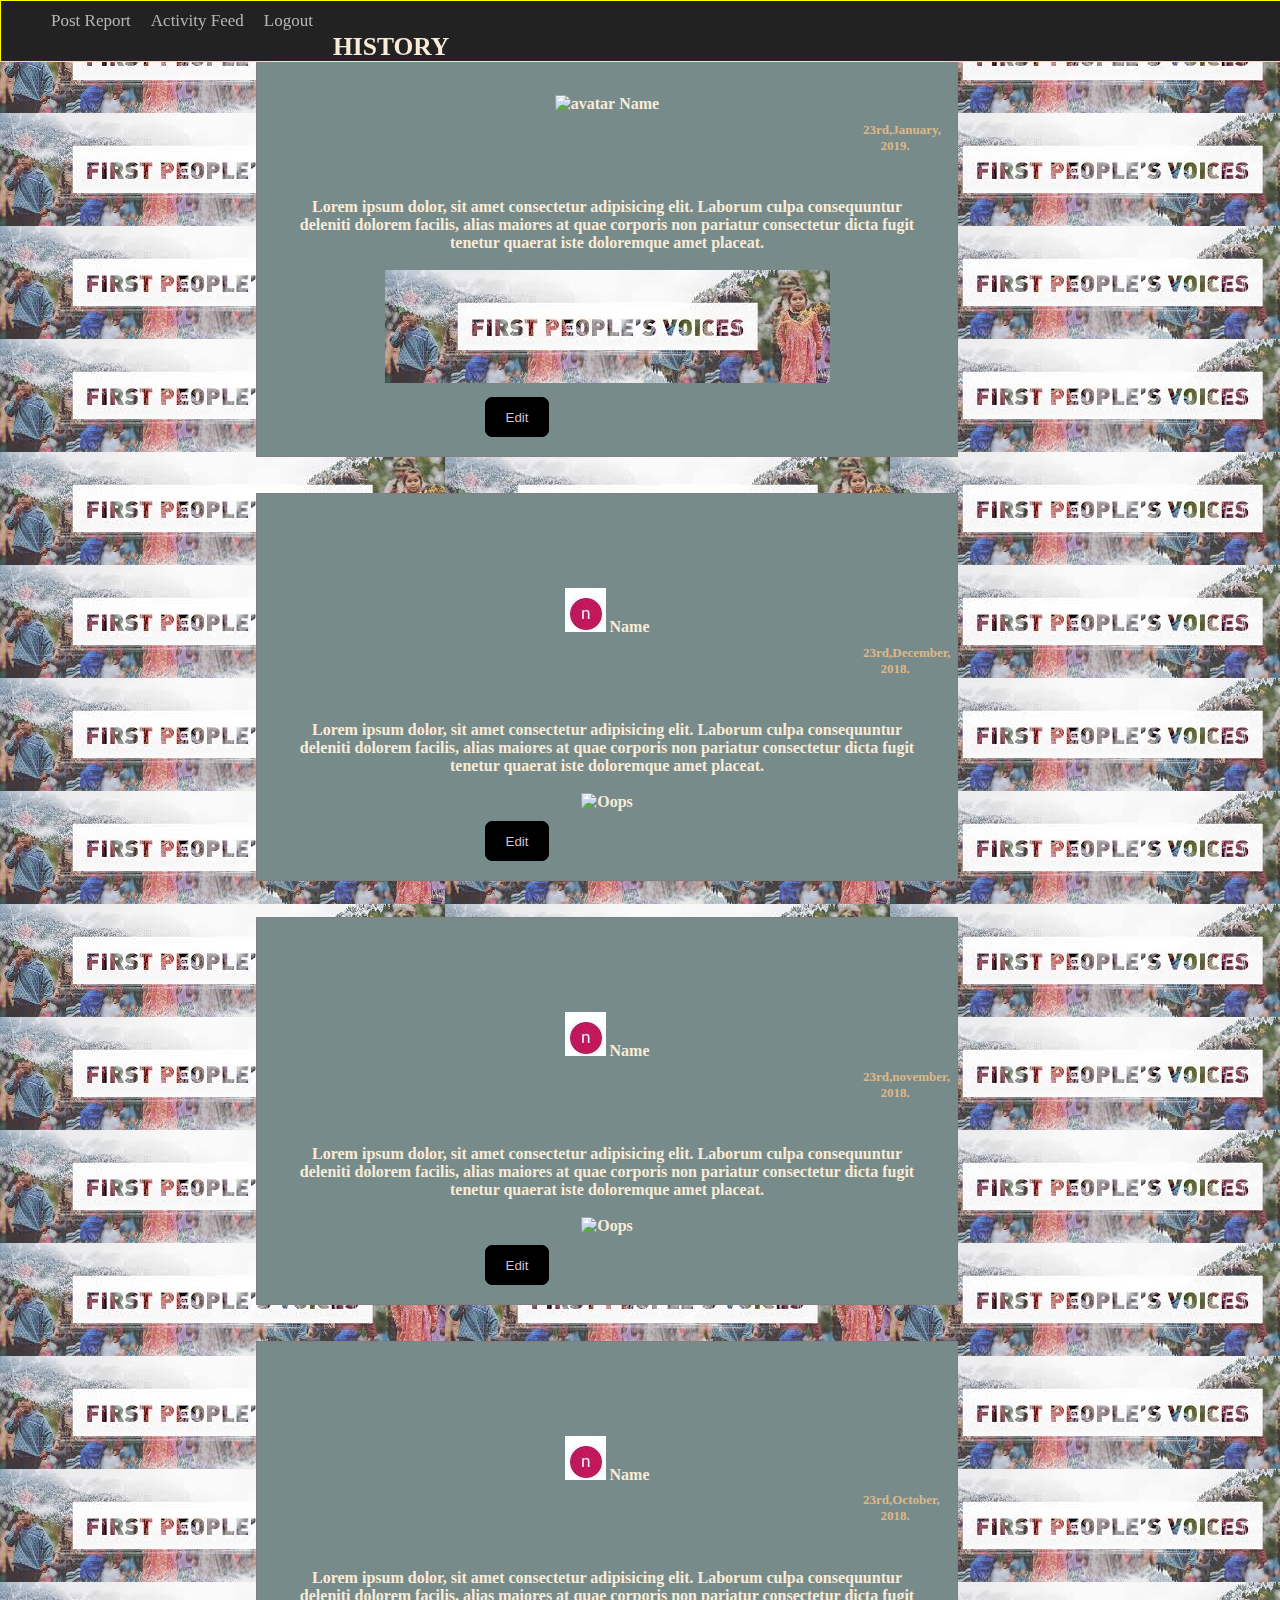
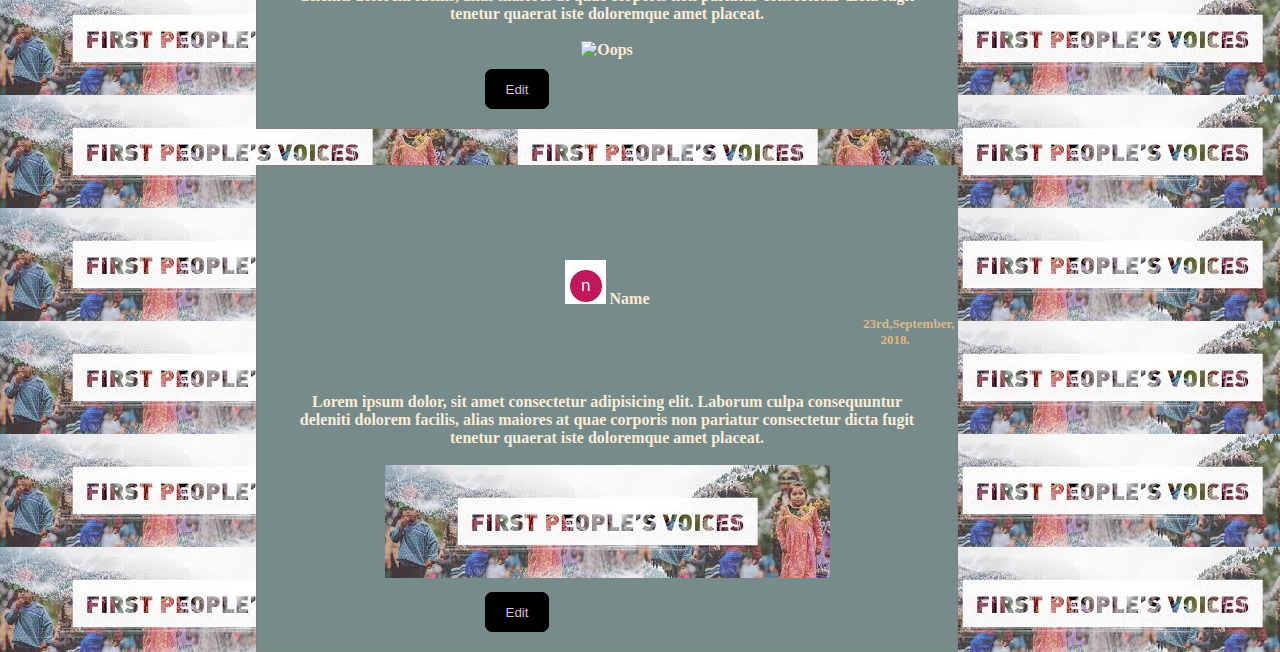
==== UI/active.html @ 14e57657 "adding Ui files to the master to enable the gh-pages display the ui instead of the readme" ====
<!DOCTYPE html>
<html>
<head>
    <meta charset="utf-8" />
    <meta http-equiv="X-UA-Compatible" content="IE=edge">
    <title>User dashboard|iReporter</title>
    <meta name="viewport" content="width=device-width, initial-scale=1">
    <link rel="stylesheet" type="text/css" media="screen" href="css/activity.css" />
    <script src="JS/Geoloacation.js"></script>
</head>
<body style="background-image:url('images/images1.jpg');">
    
        <header>
            <ul class='first'>
                <li id="two"><a href="user_record.html"> Post Report</a></li>
                <li><a href="">Activity Feed</a></li>
                <li id="three"><a href="index.html">Logout</a></li>
                <li id="3"><h2>HISTORY</h2></li>
            </ul>
        </header>
        <div class="four">
            <form >
            
                
                
                      <div class="five">
                        
                        <img src="avatar.JPG" alt="avatar" >
                        <label>Name</label><h1>23rd,January, 2019.</h1><br><br>
                        <p2>Lorem ipsum dolor, sit amet consectetur adipisicing elit. Laborum culpa consequuntur deleniti dolorem facilis, alias maiores at quae corporis non pariatur consectetur dicta fugit tenetur quaerat iste doloremque amet placeat.</p2>
                        <br><br><img src="images/images1.jpg" alt="Oops"><br><br>
                    
                        <div><button class="e">Edit</button></div>
                        
                        

                        
                      </div>
                </form>
        </div><br><br>
        <div class="four">
            <form >
            
                
                
                      <div class="five">
                        
                        <img src="images/avatar.JPG" alt="avatar" >
                        <label>Name</label><h1>23rd,December, 2018.</h1><br><br>
                        <p2>Lorem ipsum dolor, sit amet consectetur adipisicing elit. Laborum culpa consequuntur deleniti dolorem facilis, alias maiores at quae corporis non pariatur consectetur dicta fugit tenetur quaerat iste doloremque amet placeat.</p2>
                        <br><br><img src="" alt="Oops"><br><br>
                    
                        <div><button class="e">Edit</button></div>
                        
                        

                        
                      </div>
                </form>
        </div><br><br>
        <div class="four">
            <form >
            
                
                
                      <div class="five">
                        
                        <img src="images/avatar.JPG" alt="avatar" >
                        <label>Name</label><h1>23rd,november, 2018.</h1><br><br>
                        <p2>Lorem ipsum dolor, sit amet consectetur adipisicing elit. Laborum culpa consequuntur deleniti dolorem facilis, alias maiores at quae corporis non pariatur consectetur dicta fugit tenetur quaerat iste doloremque amet placeat.</p2>
                        <br><br><img src="images2.jpg" alt="Oops"><br><br>
                    
                        <div><a href="user_record.html"><button class="e">Edit</button></a></div>
                        
                        

                        
                      </div>
                </form>
        </div><br><br>
        <div class="four">
            <form >
            
                
                
                      <div class="five">
                        
                        <img src="images/avatar.JPG" alt="avatar" >
                        <label>Name</label><h1>23rd,October, 2018.</h1><br><br>
                        <p2>Lorem ipsum dolor, sit amet consectetur adipisicing elit. Laborum culpa consequuntur deleniti dolorem facilis, alias maiores at quae corporis non pariatur consectetur dicta fugit tenetur quaerat iste doloremque amet placeat.</p2>
                        <br><br><img src="images1.jpg" alt="Oops"><br><br>
                    
                        <div><button class="e">Edit</button></div>
                        
                        

                        
                      </div>
                </form>
        </div><br><br>
        <div class="four">
            <form >
            
                
                
                      <div class="five">
                        
                        <img src="images/avatar.JPG" alt="avatar" >
                        <label>Name</label><h1>23rd,September, 2018.</h1><br><br>
                        <p2>Lorem ipsum dolor, sit amet consectetur adipisicing elit. Laborum culpa consequuntur deleniti dolorem facilis, alias maiores at quae corporis non pariatur consectetur dicta fugit tenetur quaerat iste doloremque amet placeat.</p2>
                        <br><br><img src="images/images1.jpg" alt="Oops"><br><br>
                    
                        <div><button class="e">Edit</button></div>
                        
                        

                        
                      </div>
                </form>
</body>
</html>
---- UI/css/activity.css ----
body,html
{
    padding: 0%;
    font-family: Cambria, Cochin, Georgia, Times, 'Times New Roman', serif;
    color: black;
    margin: 0%;
}

form
{
   
    background-color:rgb(119, 139, 139); /* Black w/opacity/see-through */
    margin-left: 20%;
    font-weight: bold;
    border: 0.51px solid grey;
    height: -16px;
    width: 50%;
    padding: 30px;
    text-align: center;
    
    
}
header
{
    position: fixed;
    width: 100%;
	height: 60px;
	background-color: #222;
    box-shadow: 0 4px 12px rgba(0, 0, 0, 0.01);
    border:yellow solid 1px;
}
.first
{
    width: 900px;
	float: left;
	text-align: right;
	color: #fff;
	font-size: 17px;
	height: 80px;
	list-style: none;
	margin-top: 0; 
}
.first li
{
    float: left;
	padding:10px;
	text-transform: capitalize;
}
.first li:last-child
{
    float: left;
}

.first li ul
{
    height: 150px;
	display: none;
	float: left;
	list-style: none;
	background-color: #333;
	
}

.first a
{
    color: rgb(182, 182, 183);
	text-decoration: none !important;
	float: left;
}

.first li:hover
{
    background-color: rgb(112, 111, 99);
    border-bottom-color: aqua;
}

p
{
    font-style: oblique;
    top: 20%;
    color: antiquewhite;
}
.five{margin-top: 10%;
    position:unset;
    color: antiquewhite;
}

.e  {
	cursor: pointer;
	margin-top: -8px;
	width: 10%;
	margin-bottom: -15px;
	color:thistle;
	border: 1px solid black;
	height: 40px;
	background-color:black;
	padding: 3px;
	text-align: center;
	border-radius:7px;
    margin-left: -180px;
    text-decoration: none;
    opacity: -0.5px;
}
#find{
	cursor: pointer;
	margin-top: -40px;
	width: 10%;
	margin-bottom: -7px;
	color:gold;
	border: 1px solid black;
	height: 40px;
	background-color:gold palevioletred;
	padding: 3px;
	text-align: center;
	border-radius:7px;
	margin-left: 300px;
}
button
{
    color:gold;
    border-radius:7px;
    background-color:gold palevioletred;
    width: 19%;
    padding: 3px;
    

}
h2{
    color: antiquewhite;
    
}
h1{
    color: burlywood;
    margin-left: 90%;
    font-size: 13px;

}
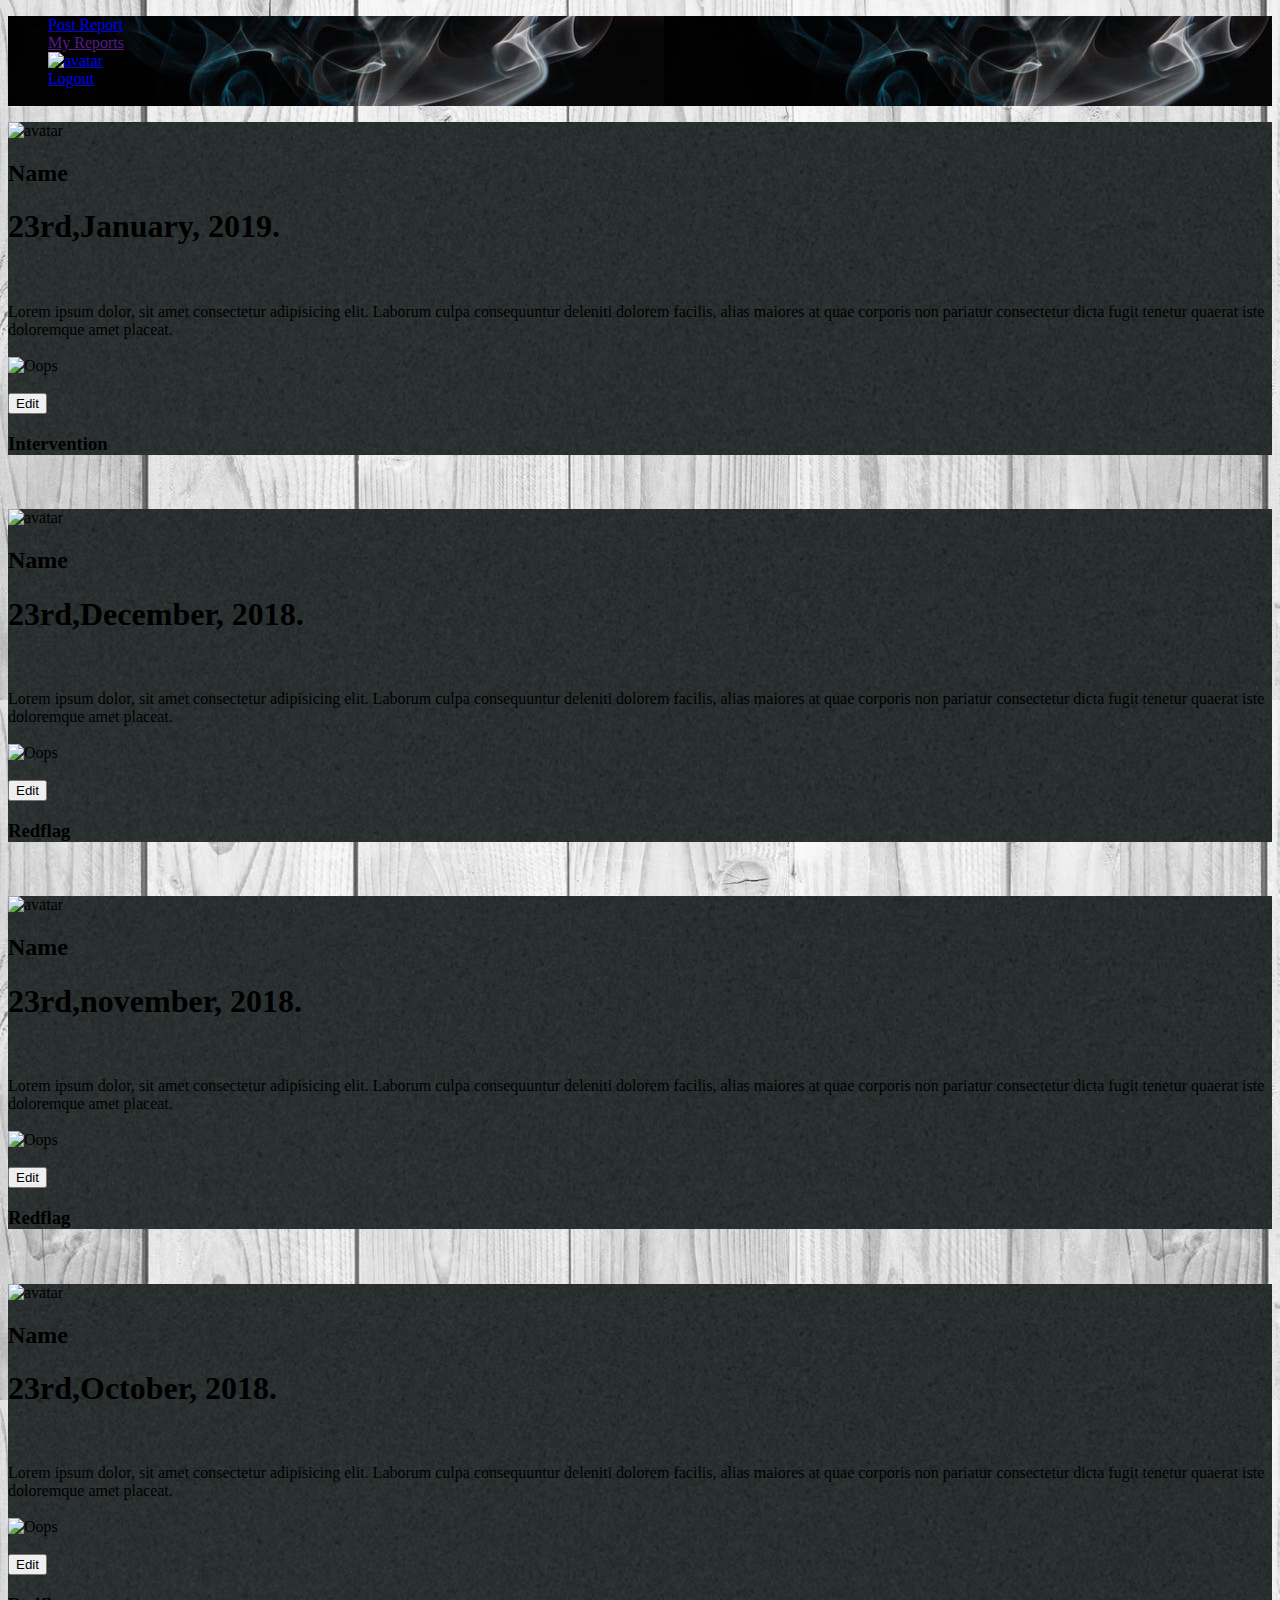
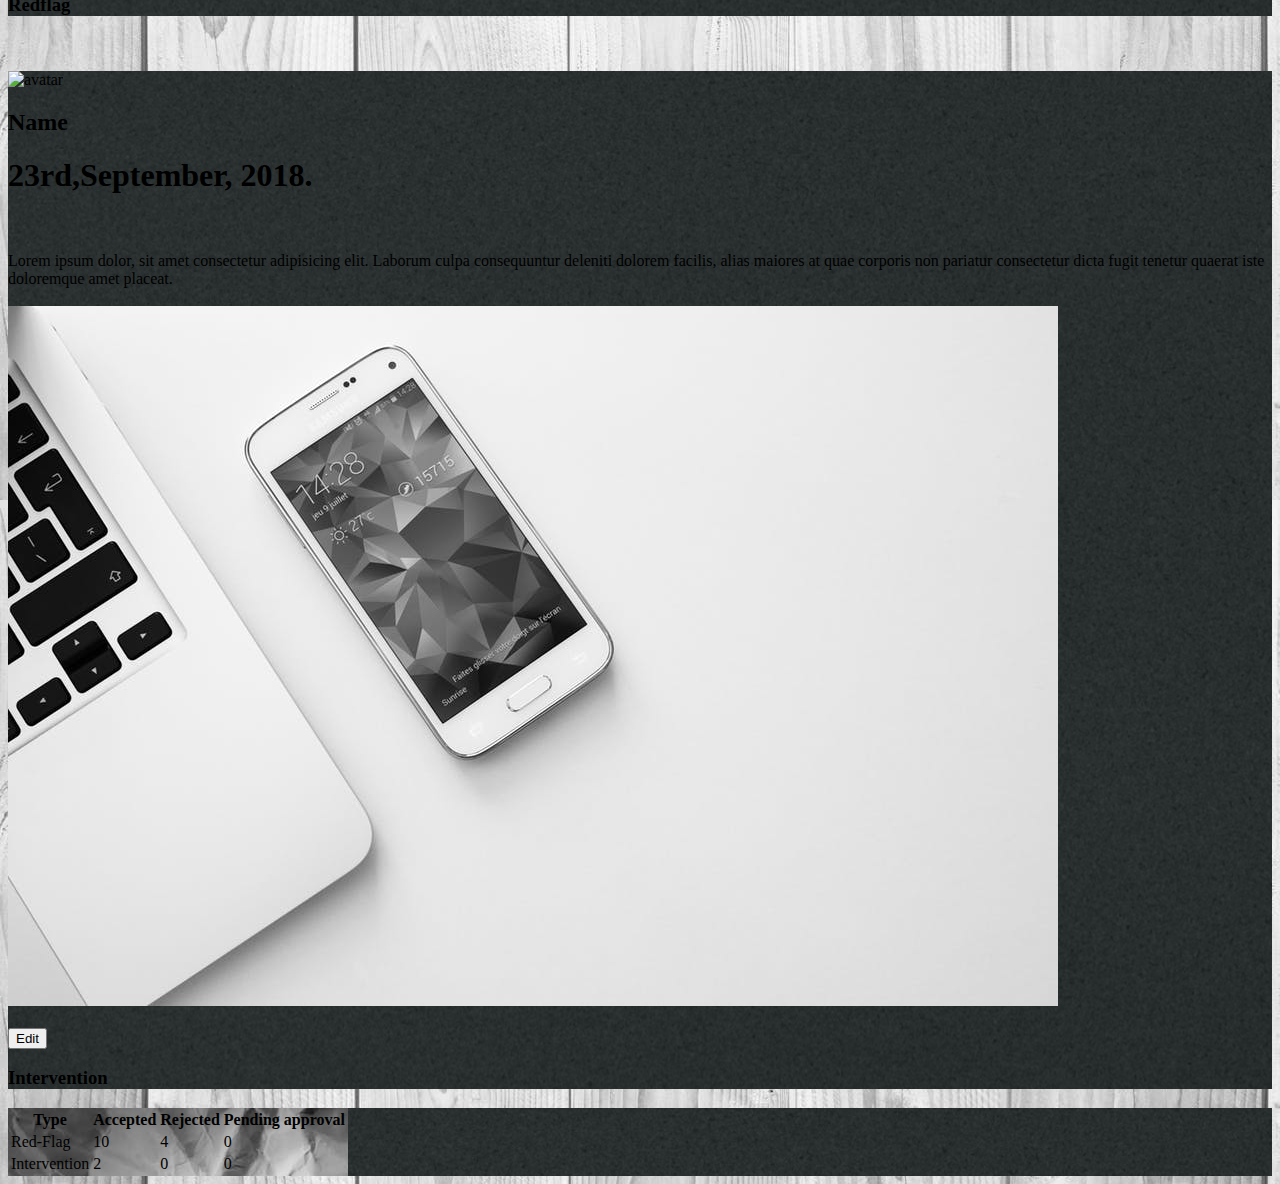
==== commit e4eb6139: "feedback, harmonisng the colors on the activity feed and using same color accent for both signup and" ====
--- a/UI/active.html
+++ b/UI/active.html
@@ -8,29 +8,31 @@
     <link rel="stylesheet" type="text/css" media="screen" href="css/activity.css" />
     <script src="JS/Geoloacation.js"></script>
 </head>
-<body style="background-image:url('images/images1.jpg');">
+<body style="background-image:url('images/wood.jpeg');">
     
-        <header>
+        <header style="background-image:url('images/smoke.jpeg')">
             <ul class='first'>
                 <li id="two"><a href="user_record.html"> Post Report</a></li>
-                <li><a href="">Activity Feed</a></li>
+                <li><a href="">My Reports</a></li>
+                <li><a href="profile.html"><img id="z" src="images/avatar1.png" alt="avatar"  ></a></li>
                 <li id="three"><a href="index.html">Logout</a></li>
-                <li id="3"><h2>HISTORY</h2></li>
+                
+                <h>HISTORY</h>
             </ul>
         </header>
         <div class="four">
-            <form >
+            <form style="background-image:url('images/paper.jpg')">
             
                 
                 
                       <div class="five">
                         
-                        <img src="avatar.JPG" alt="avatar" >
-                        <label>Name</label><h1>23rd,January, 2019.</h1><br><br>
+                        <img id="w" src="images/avatar1.png" alt="avatar"  >
+                        <h2 id="q">Name</h2><h1>23rd,January, 2019.</h1><br><br>
                         <p2>Lorem ipsum dolor, sit amet consectetur adipisicing elit. Laborum culpa consequuntur deleniti dolorem facilis, alias maiores at quae corporis non pariatur consectetur dicta fugit tenetur quaerat iste doloremque amet placeat.</p2>
                         <br><br><img src="images/images1.jpg" alt="Oops"><br><br>
                     
-                        <div><button class="e">Edit</button></div>
+                        <div><button class="e">Edit</button></div><h3>Intervention</h3></form>
                         
                         
 
@@ -39,18 +41,18 @@
                 </form>
         </div><br><br>
         <div class="four">
-            <form >
+            <form style="background-image:url('images/paper.jpg')" >
             
                 
                 
                       <div class="five">
                         
-                        <img src="images/avatar.JPG" alt="avatar" >
-                        <label>Name</label><h1>23rd,December, 2018.</h1><br><br>
+                        <img id="w" src="images/avatar1.png" alt="avatar"  >
+                        <h2 id="q">Name</h2><h1>23rd,December, 2018.</h1><br><br>
                         <p2>Lorem ipsum dolor, sit amet consectetur adipisicing elit. Laborum culpa consequuntur deleniti dolorem facilis, alias maiores at quae corporis non pariatur consectetur dicta fugit tenetur quaerat iste doloremque amet placeat.</p2>
                         <br><br><img src="" alt="Oops"><br><br>
                     
-                        <div><button class="e">Edit</button></div>
+                        <div><button class="e">Edit</button></div><h3>Redflag</h3></form>
                         
                         
 
@@ -59,18 +61,18 @@
                 </form>
         </div><br><br>
         <div class="four">
-            <form >
+            <form style="background-image:url('images/paper.jpg')">
             
                 
                 
                       <div class="five">
                         
-                        <img src="images/avatar.JPG" alt="avatar" >
-                        <label>Name</label><h1>23rd,november, 2018.</h1><br><br>
+                        <img id="w" src="images/avatar1.png" alt="avatar" >
+                        <h2 id="q">Name</h2><h1>23rd,november, 2018.</h1><br><br>
                         <p2>Lorem ipsum dolor, sit amet consectetur adipisicing elit. Laborum culpa consequuntur deleniti dolorem facilis, alias maiores at quae corporis non pariatur consectetur dicta fugit tenetur quaerat iste doloremque amet placeat.</p2>
                         <br><br><img src="images2.jpg" alt="Oops"><br><br>
                     
-                        <div><a href="user_record.html"><button class="e">Edit</button></a></div>
+                        <div><a href="user_record.html"><button class="e">Edit</button></a></div><h3>Redflag</h3></form>
                         
                         
 
@@ -79,18 +81,18 @@
                 </form>
         </div><br><br>
         <div class="four">
-            <form >
+            <form style="background-image:url('images/paper.jpg')">
             
                 
                 
                       <div class="five">
                         
-                        <img src="images/avatar.JPG" alt="avatar" >
-                        <label>Name</label><h1>23rd,October, 2018.</h1><br><br>
+                        <img id="w" src="images/avatar1.png" alt="avatar"  >
+                        <h2 id="q"> Name </h2><h1>23rd,October, 2018.</h1><br><br>
                         <p2>Lorem ipsum dolor, sit amet consectetur adipisicing elit. Laborum culpa consequuntur deleniti dolorem facilis, alias maiores at quae corporis non pariatur consectetur dicta fugit tenetur quaerat iste doloremque amet placeat.</p2>
                         <br><br><img src="images1.jpg" alt="Oops"><br><br>
                     
-                        <div><button class="e">Edit</button></div>
+                        <div><button class="e">Edit</button></div> <form id="t"><h3>Redflag</h3></form>
                         
                         
 
@@ -99,23 +101,37 @@
                 </form>
         </div><br><br>
         <div class="four">
-            <form >
+            <form style="background-image:url('images/paper.jpg')">
             
                 
                 
                       <div class="five">
                         
-                        <img src="images/avatar.JPG" alt="avatar" >
-                        <label>Name</label><h1>23rd,September, 2018.</h1><br><br>
-                        <p2>Lorem ipsum dolor, sit amet consectetur adipisicing elit. Laborum culpa consequuntur deleniti dolorem facilis, alias maiores at quae corporis non pariatur consectetur dicta fugit tenetur quaerat iste doloremque amet placeat.</p2>
-                        <br><br><img src="images/images1.jpg" alt="Oops"><br><br>
+                        <img id="w" src="images/avatar1.png" alt="avatar" >
+                        <h2 id="q">Name</h2><h1>23rd,September, 2018.</h1><br><br>
+                        <p2 id="l">Lorem ipsum dolor, sit amet consectetur adipisicing elit. Laborum culpa consequuntur deleniti dolorem facilis, alias maiores at quae corporis non pariatur consectetur dicta fugit tenetur quaerat iste doloremque amet placeat.</p2>
+                        <br><br><img id="y" src="images/laptop.jpeg" alt="Oops"><br><br>
                     
-                        <div><button class="e">Edit</button></div>
+                        <div><button class="e">Edit</button></div><h3>Intervention</h3></form>
                         
                         
 
                         
                       </div>
                 </form>
+                <div class="other">
+                <form id = "table" style="background-image:url('images/paper.jpg')">
+                    <table style="background-image:url('images/paper.jpeg')">
+                            <tr><th>Type</th><th>Accepted</th><th>Rejected</th><th>Pending approval</th></tr>
+                            <tr><td>Red-Flag</td><td>10</td><td>4</td><td>0</td></tr>
+                            <tr><td>Intervention</td><td>2</td><td>0</td><td>0</td></tr>
+                            
+
+                    </table>
+                      
+
+                      
+                    </div>
+              </form>
 </body>
 </html>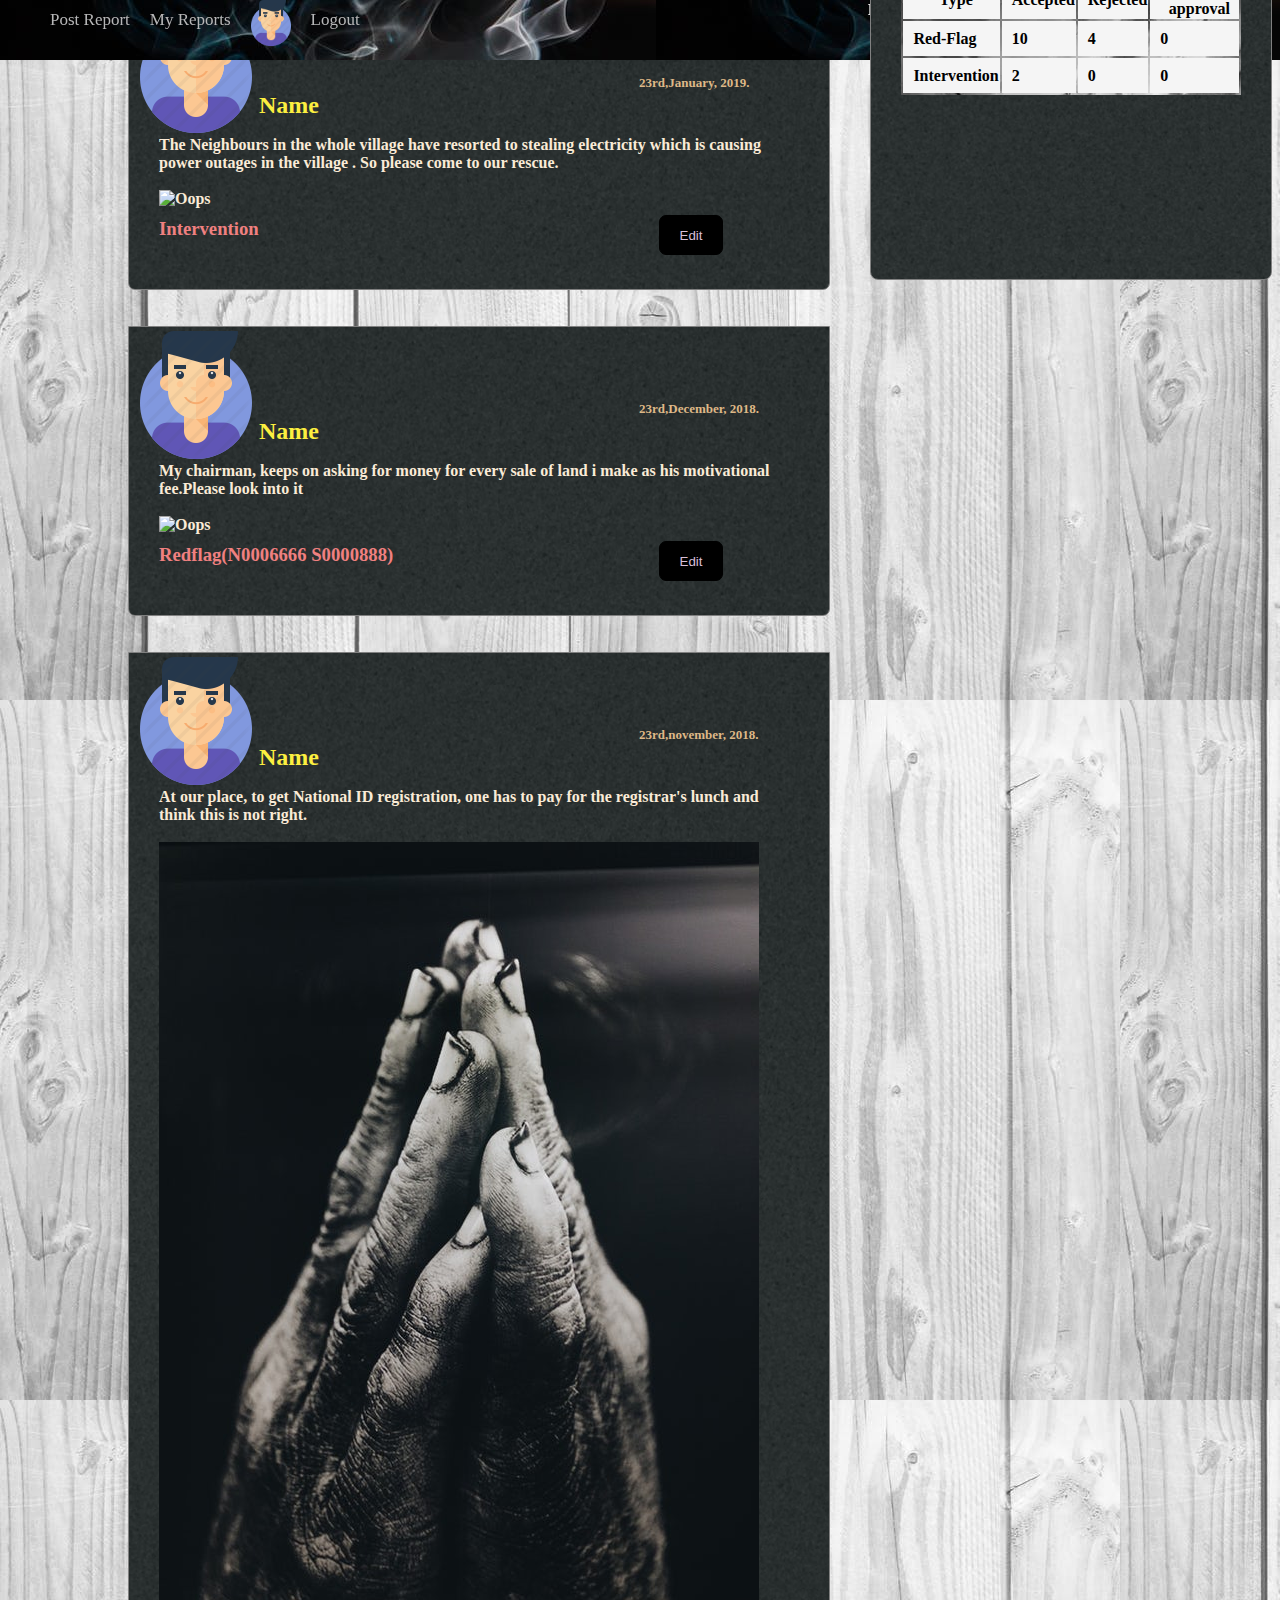
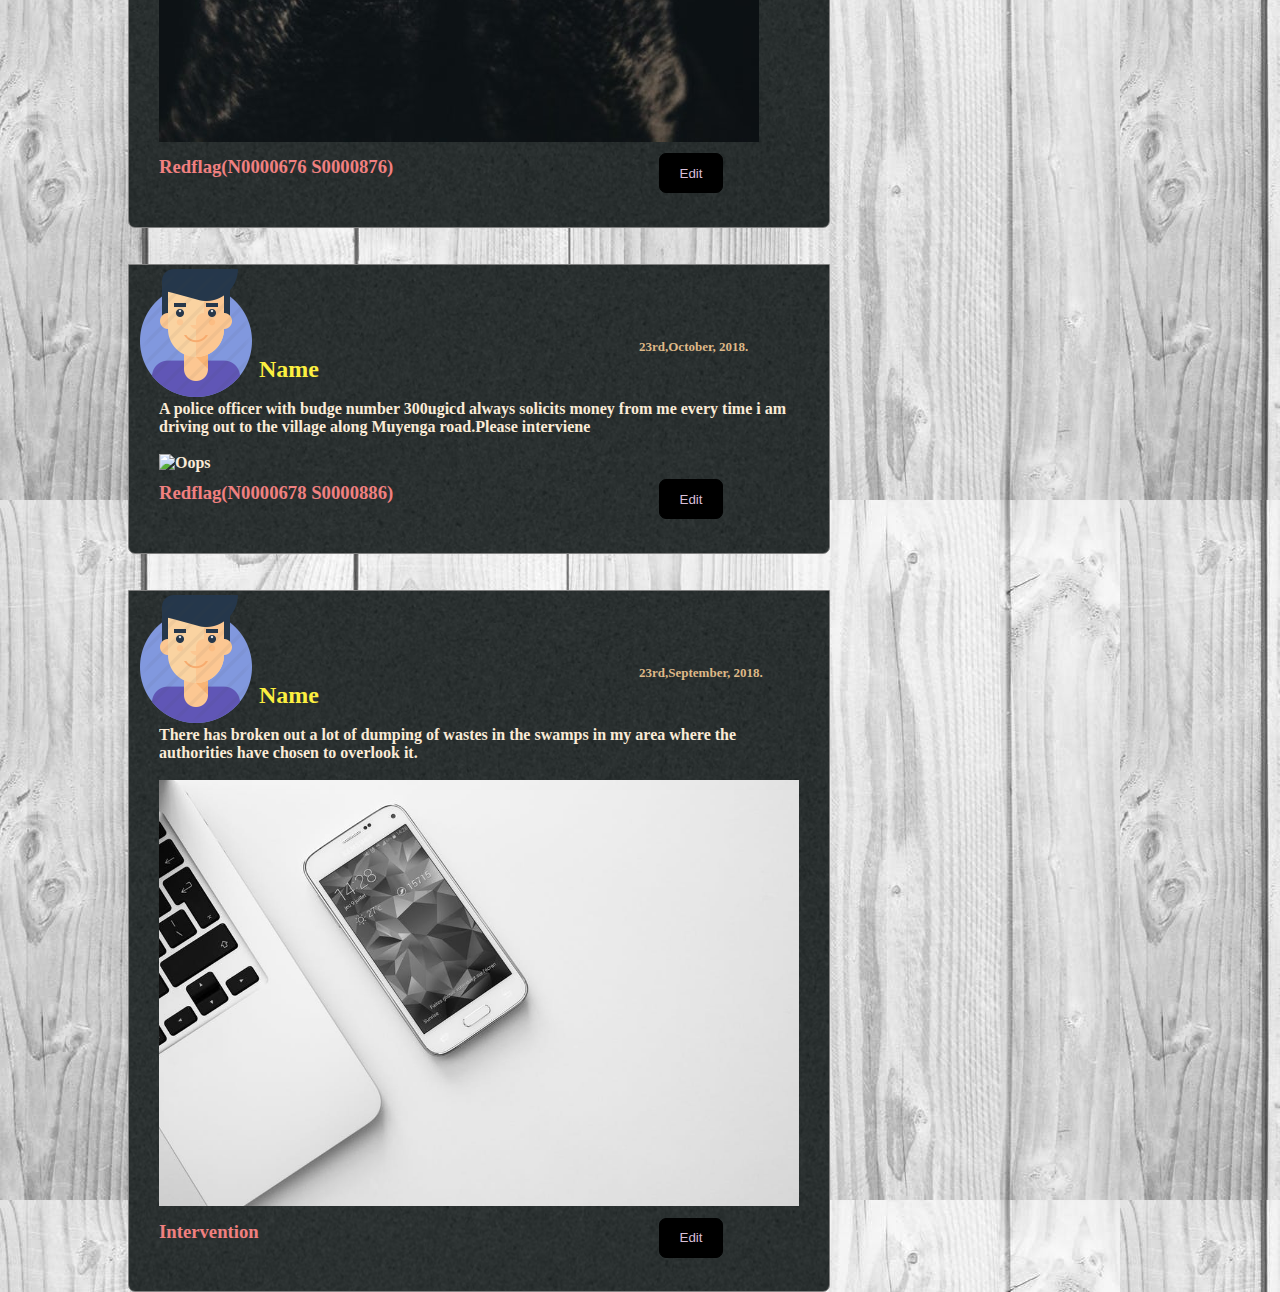
==== commit 2d18919d: "adding functionality to my UI" ====
--- a/UI/active.html
+++ b/UI/active.html
@@ -29,7 +29,7 @@
                         
                         <img id="w" src="images/avatar1.png" alt="avatar"  >
                         <h2 id="q">Name</h2><h1>23rd,January, 2019.</h1><br><br>
-                        <p2>Lorem ipsum dolor, sit amet consectetur adipisicing elit. Laborum culpa consequuntur deleniti dolorem facilis, alias maiores at quae corporis non pariatur consectetur dicta fugit tenetur quaerat iste doloremque amet placeat.</p2>
+                        <p2>The Neighbours in the whole village have resorted to stealing electricity which is causing power outages in the village . So please come to our rescue.</p2>
                         <br><br><img src="images/images1.jpg" alt="Oops"><br><br>
                     
                         <div><button class="e">Edit</button></div><h3>Intervention</h3></form>
@@ -49,10 +49,10 @@
                         
                         <img id="w" src="images/avatar1.png" alt="avatar"  >
                         <h2 id="q">Name</h2><h1>23rd,December, 2018.</h1><br><br>
-                        <p2>Lorem ipsum dolor, sit amet consectetur adipisicing elit. Laborum culpa consequuntur deleniti dolorem facilis, alias maiores at quae corporis non pariatur consectetur dicta fugit tenetur quaerat iste doloremque amet placeat.</p2>
+                        <p2>My chairman, keeps on asking for money for every sale of land i make as his motivational fee.Please look into it</p2>
                         <br><br><img src="" alt="Oops"><br><br>
                     
-                        <div><button class="e">Edit</button></div><h3>Redflag</h3></form>
+                        <div><button class="e">Edit</button></div><h3>Redflag(N0006666 S0000888)</h3></form>
                         
                         
 
@@ -69,10 +69,10 @@
                         
                         <img id="w" src="images/avatar1.png" alt="avatar" >
                         <h2 id="q">Name</h2><h1>23rd,november, 2018.</h1><br><br>
-                        <p2>Lorem ipsum dolor, sit amet consectetur adipisicing elit. Laborum culpa consequuntur deleniti dolorem facilis, alias maiores at quae corporis non pariatur consectetur dicta fugit tenetur quaerat iste doloremque amet placeat.</p2>
-                        <br><br><img src="images2.jpg" alt="Oops"><br><br>
+                        <p2>At our place, to get National ID registration, one has to pay for the registrar's lunch and think this is not right.</p2>
+                        <br><br><img src="images/fingers.jpg" alt="Oops"><br><br>
                     
-                        <div><a href="user_record.html"><button class="e">Edit</button></a></div><h3>Redflag</h3></form>
+                        <div><a href="user_record.html"><button class="e">Edit</button></a></div><h3>Redflag(N0000676 S0000876)</h3></form>
                         
                         
 
@@ -89,10 +89,10 @@
                         
                         <img id="w" src="images/avatar1.png" alt="avatar"  >
                         <h2 id="q"> Name </h2><h1>23rd,October, 2018.</h1><br><br>
-                        <p2>Lorem ipsum dolor, sit amet consectetur adipisicing elit. Laborum culpa consequuntur deleniti dolorem facilis, alias maiores at quae corporis non pariatur consectetur dicta fugit tenetur quaerat iste doloremque amet placeat.</p2>
+                        <p2>A police officer with budge number 300ugicd always solicits money from me every time i am driving out to the village along Muyenga road.Please interviene </p2>
                         <br><br><img src="images1.jpg" alt="Oops"><br><br>
                     
-                        <div><button class="e">Edit</button></div> <form id="t"><h3>Redflag</h3></form>
+                        <div><button class="e">Edit</button></div> <form id="t"><h3>Redflag(N0000678 S0000886)</h3></form>
                         
                         
 
@@ -109,7 +109,7 @@
                         
                         <img id="w" src="images/avatar1.png" alt="avatar" >
                         <h2 id="q">Name</h2><h1>23rd,September, 2018.</h1><br><br>
-                        <p2 id="l">Lorem ipsum dolor, sit amet consectetur adipisicing elit. Laborum culpa consequuntur deleniti dolorem facilis, alias maiores at quae corporis non pariatur consectetur dicta fugit tenetur quaerat iste doloremque amet placeat.</p2>
+                        <p2 id="l">There has broken out a lot of dumping of wastes in the swamps in my area where the authorities have chosen to overlook it.</p2>
                         <br><br><img id="y" src="images/laptop.jpeg" alt="Oops"><br><br>
                     
                         <div><button class="e">Edit</button></div><h3>Intervention</h3></form>
--- a/UI/css/activity.css
+++ b/UI/css/activity.css
@@ -0,0 +1,216 @@
+body,html
+{
+    padding: 0%;
+    font-family: Cambria, Cochin, Georgia, Times, 'Times New Roman', serif;
+    color: black;
+    margin: 0%;
+}
+
+form
+{
+   
+    /*background-color:rgb(119, 139, 139); /* Black w/opacity/see-through */
+    /*background-image:url=('images/paper.jpg');*/
+    margin-left: 10%;
+    font-weight: bold;
+    border: 0.51px solid grey;
+    height: -16px;
+    width: 50%;
+    padding: 30px;
+    text-align: none;
+    border-bottom-left-radius: 7px;
+    border-bottom-right-radius:7px;
+    
+    
+}
+header
+{
+    position: fixed;
+    width: 100%;
+    height: 60px;
+    background-color:none;
+    background-image: image("images/face.jpeg");
+    box-shadow: 0 4px 12px rgba(0, 0, 0, 0.01);
+    border-bottom-style:darkgrey solid 1px;
+    border-radius:0px; 
+}
+.first
+{
+    width: 900px;
+    float: left;
+    text-align: right;
+    color: #fff;
+    font-size: 17px;
+    height: 80px;
+    list-style: none;
+    margin-top: 0; 
+	margin-top: 0; 
+    margin-top: 0; 
+}
+.first li
+{
+    float: left;
+    padding:10px;
+    text-transform: capitalize;
+}
+.first li:last-child
+{
+    float: left;
+}
+
+.first li ul
+{
+    height: 150px;
+    display: none;
+    float: left;
+    list-style: none;
+    background-color: #333;
+    
+}
+
+.first a
+{
+    color: rgb(182, 182, 183);
+    text-decoration: none !important;
+    float: left;
+}
+
+.first li:hover
+{
+    background-color: darkmagenta;
+    border-bottom-color: aqua;
+}
+
+/*p
+{
+    font-style: oblique;
+    top: 20%;
+    color: antiquewhite;
+}*/
+.five{margin-top: 10%;
+    position:unset;
+    color: antiquewhite;
+}
+
+.e  {
+    cursor: pointer;
+    margin-top: -15%;
+    width: 10%;
+    margin-bottom: -15px;
+    color:thistle;
+    border: 1px solid black;
+    height: 40px;
+    background-color:black;
+    padding: 3px;
+    text-align: center;
+    border-radius:7px;
+    margin-left: 500px;
+    text-decoration: none;
+    opacity: -100px;
+}
+#find{
+    cursor: pointer;
+    margin-top: -40px;
+    width: 10%;
+    margin-bottom: -7px;
+    color:gold;
+    border: 1px solid black;
+    height: 40px;
+    background-color:gold palevioletred;
+    padding: 3px;
+    text-align: center;
+    border-radius:7px;
+    margin-left: 300px;
+}
+button
+{
+    color:gold;
+    border-radius:7px;
+    background-color:gold palevioletred;
+    width: 19%;
+    padding: 3px;
+    
+
+}
+h2{
+    color: rgb(252, 239, 64);
+    
+}
+h1{
+    color: burlywood;
+    margin-left: 75%;
+    font-size: 13px;
+    margin-top: -10%;
+}
+
+#w
+{
+    margin-left: -3%;
+    margin-top: -90px;
+}
+#q{ margin-top: -7%;
+    margin-left: 100px;
+
+}
+
+#l{
+    margin-top: 70%;
+    text-align: center;
+}
+
+#y{
+    width: 100%;
+}
+
+#t{
+    
+    margin-left: 40%;
+    color: lightcoral;
+}
+h3{
+    margin-top: -4%;
+    color: lightcoral;
+}
+h
+{
+    margin-left: -20%;
+}
+
+#z{
+    size: -100%;
+    padding: -100%;
+    width: 40px;
+    margin-top: -10px;
+}
+
+table{
+    table-layout: auto;
+}
+table a {
+	color: #fff;
+}
+table a:hover {
+	text-decoration: underline;
+}
+table td, table th {
+	padding-left: 10px;
+}
+table tr:nth-of-type(even) {
+	height: 35px;
+	background-color: whitesmoke;
+}
+table tr:nth-of-type(odd) {
+	height: 35px;
+	background-color: whitesmoke;
+}
+
+#table
+{
+    width: 340px;
+    margin-left: 68%;
+    margin-top: -230%;
+    position: fixed;
+    border-radius: 8px;
+    height: 30%;
+    background-color:lightgrey;
+}